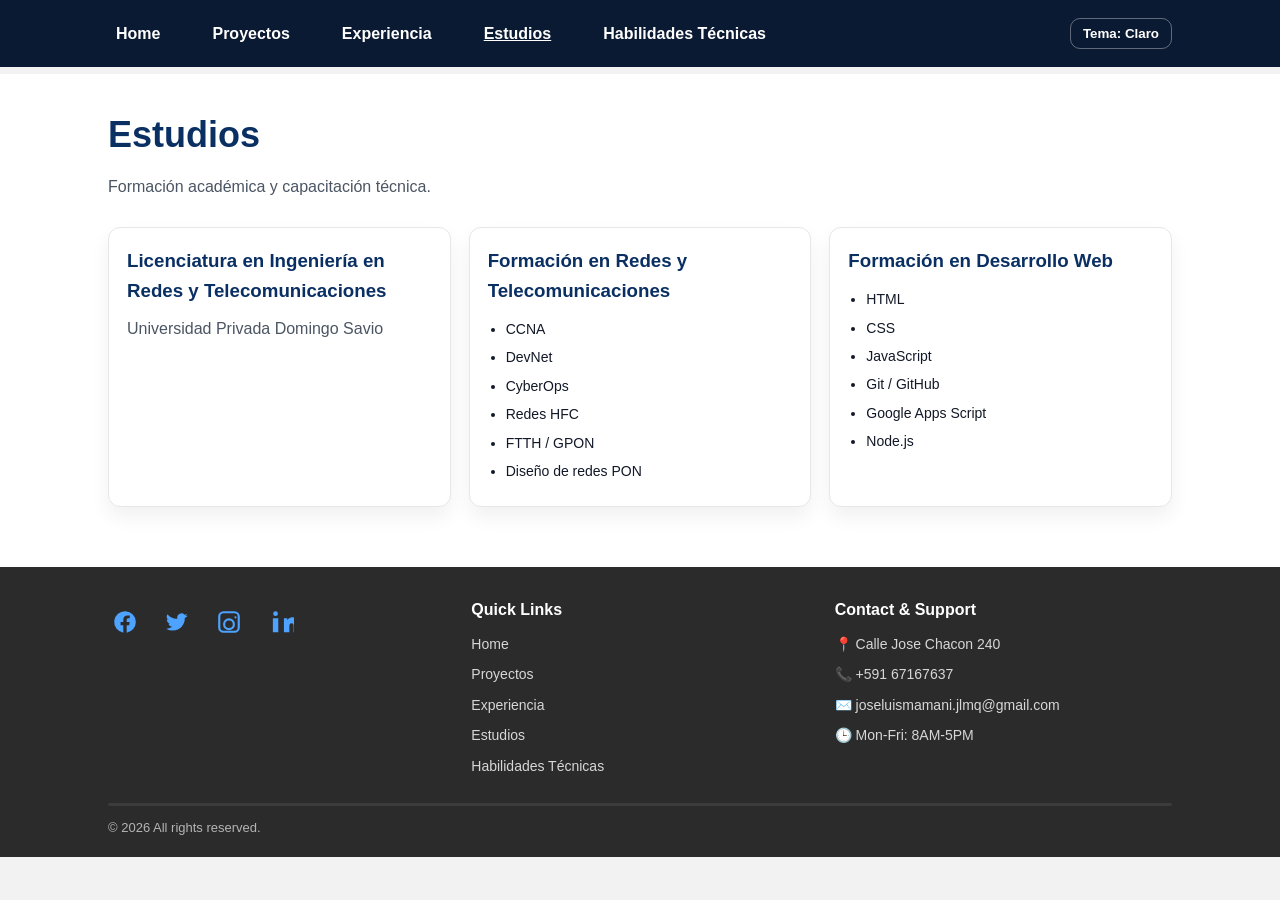
==== estudios.html @ b0781d95 "Avances media queries portafolio" ====
<!DOCTYPE html>
<html lang="es">
<head>
  <meta charset="UTF-8" />
  <meta name="viewport" content="width=device-width, initial-scale=1.0" />
  <title>Estudios | Jose Mamani</title>
  <link rel="stylesheet" href="style.css" />
</head>
<body>

<header class="topbar">
  <nav class="nav container">
    <ul class="menu">
      <li><a href="index.html">Home</a></li>
      <li><a href="proyectos.html">Proyectos</a></li>
      <li><a href="experiencia.html">Experiencia</a></li>
      <li><a class="active" href="estudios.html">Estudios</a></li>
      <li><a href="habilidades.html">Habilidades Técnicas</a></li>
      <li class="menu-right">
        <button id="btn-tema" class="btn-tema" type="button">Tema: Claro</button>
      </li>
    </ul>
  </nav>
</header>

<main class="page">
  <div class="container">
    <h1 class="page-title">Estudios</h1>
    <p class="page-text">Formación académica y capacitación técnica.</p>

    <section class="study-grid">
      <article class="study-card">
        <h3>Licenciatura en Ingeniería en Redes y Telecomunicaciones</h3>
        <p class="muted">Universidad Privada Domingo Savio</p>
      </article>

      <article class="study-card">
        <h3>Formación en Redes y Telecomunicaciones</h3>
        <ul class="bullet small">
          <li>CCNA</li>
          <li>DevNet</li>
          <li>CyberOps</li>
          <li>Redes HFC</li>
          <li>FTTH / GPON</li>
          <li>Diseño de redes PON</li>
        </ul>
      </article>

      <article class="study-card">
        <h3>Formación en Desarrollo Web</h3>
        <ul class="bullet small">
          <li>HTML</li>
          <li>CSS</li>
          <li>JavaScript</li>
          <li>Git / GitHub</li>
          <li>Google Apps Script</li>
          <li>Node.js</li>
        </ul>
      </article>
    </section>
  </div>
</main>

<!-- FOOTER COMPLETO -->
<footer class="footer">
  <div class="container footer-grid">
    <div class="footer-social">
      <a class="social" href="#" aria-label="Facebook" title="Facebook"><svg viewBox="0 0 24 24"><path d="M22 12a10 10 0 1 0-11.56 9.88v-6.99H7.9V12h2.54V9.8c0-2.5 1.49-3.89 3.77-3.89 1.09 0 2.23.2 2.23.2v2.46h-1.26c-1.24 0-1.63.77-1.63 1.56V12h2.77l-.44 2.89h-2.33v6.99A10 10 0 0 0 22 12z"/></svg></a>
      <a class="social" href="#" aria-label="Twitter" title="Twitter"><svg viewBox="0 0 24 24"><path d="M22 5.92c-.7.31-1.45.52-2.24.62.8-.48 1.42-1.25 1.71-2.16-.75.45-1.59.78-2.48.96a3.92 3.92 0 0 0-6.68 3.57A11.1 11.1 0 0 1 3.15 4.8a3.92 3.92 0 0 0 1.21 5.23c-.63-.02-1.22-.2-1.74-.47v.05a3.92 3.92 0 0 0 3.15 3.84c-.3.08-.62.12-.95.12-.23 0-.46-.02-.68-.06a3.92 3.92 0 0 0 3.66 2.72A7.86 7.86 0 0 1 2 18.18a11.1 11.1 0 0 0 6.02 1.77c7.22 0 11.17-5.98 11.17-11.17l-.01-.51A7.96 7.96 0 0 0 22 5.92z"/></svg></a>
      <a class="social" href="#" aria-label="Instagram" title="Instagram"><svg viewBox="0 0 24 24"><path d="M7 2h10a5 5 0 0 1 5 5v10a5 5 0 0 1-5 5H7a5 5 0 0 1-5-5V7a5 5 0 0 1 5-5zm10 2H7a3 3 0 0 0-3 3v10a3 3 0 0 0 3 3h10a3 3 0 0 0 3-3V7a3 3 0 0 0-3-3zm-5 4.5A5.5 5.5 0 1 1 6.5 14 5.5 5.5 0 0 1 12 8.5zm0 2A3.5 3.5 0 1 0 15.5 14 3.5 3.5 0 0 0 12 10.5zM18 6.7a1 1 0 1 1-1 1 1 1 0 0 1 1-1z"/></svg></a>
      <a class="social" href="#" aria-label="LinkedIn" title="LinkedIn"><svg viewBox="0 0 24 24"><path d="M6.94 6.5A2.19 2.19 0 1 1 7 2.12a2.19 2.19 0 0 1-.06 4.38zM4.5 21.5h5V8.5h-5v13zM13 8.5h4.8v1.78h.07c.67-1.27 2.3-2.6 4.73-2.6 5.06 0 6 3.33 6 7.66v6.16h-5v-5.46c0-1.3-.02-2.97-1.81-2.97-1.81 0-2.09 1.41-2.09 2.87v5.56h-5V8.5z"/></svg></a>
    </div>

    <div class="footer-col">
      <h4>Quick Links</h4>
      <ul>
        <li><a href="index.html">Home</a></li>
        <li><a href="proyectos.html">Proyectos</a></li>
        <li><a href="experiencia.html">Experiencia</a></li>
        <li><a href="estudios.html">Estudios</a></li>
        <li><a href="habilidades.html">Habilidades Técnicas</a></li>
      </ul>
    </div>

    <div class="footer-col">
      <h4>Contact & Support</h4>
      <ul>
        <li>📍 Calle Jose Chacon 240</li>
        <li>📞 +591 67167637</li>
        <li>✉️ joseluismamani.jlmq@gmail.com</li>
        <li>🕒 Mon-Fri: 8AM-5PM</li>
      </ul>
    </div>
  </div>

  <div class="container footer-bottom">
    <div class="line"></div>
    <p>© 2026 All rights reserved.</p>
  </div>
</footer>

<script src="script.js"></script>
</body>
</html>
---- style.css ----
*{ margin:0; padding:0; box-sizing:border-box; }

:root{
  --nav-bg:#0b1a33;
  --hero-bg:#0a2f63;

  --page-bg:#ffffff;
  --text:#111827;
  --muted:#4b5563;
  --title:#0a2f63;

  --card-bg:#ffffff;
  --card-border:#e5e7eb;

  --tag-bg:#eef2ff;
  --tag-border:#dbe3ff;
  --tag-text:#1f3a8a;

  --footer-bg:#2b2b2b;
  --footer-text:#d7d7d7;
  --footer-title:#ffffff;

  --link:#ffffff;
  --link-hover:#dbeafe;
  --social:#4da3ff;
}

body{
  font-family: Arial, sans-serif;
  line-height:1.6;
  background:#f2f2f2;
  color:var(--text);
  /* para que no se tape por el header fijo */
  padding-top: 74px;
}

/* NAV (FIJO) */
.topbar{
  background:var(--nav-bg);
  padding:18px 0;
  position: fixed;
  top: 0;
  left: 0;
  width: 100%;
  z-index: 999;
}

.container{
  max-width:1100px;
  margin:0 auto;
  padding:0 18px;
}

.nav{
  display:flex;
  align-items:center;
  justify-content:center;
}

.menu{
  list-style:none;
  display:flex;
  align-items:center;
  gap:36px;
  width:100%;
}

.menu a{
  color:var(--link);
  text-decoration:none;
  font-weight:700;
  padding:6px 8px;
}

.menu a:hover{
  color:var(--link-hover);
}

.menu a.active{
  text-decoration: underline;
}

.menu-right{
  margin-left:auto;
}

/* Botón tema minimalista */
.btn-tema{
  border:1px solid rgba(255,255,255,.35);
  background:transparent;
  color:#fff;
  padding:7px 12px;
  border-radius:10px;
  font-weight:700;
  cursor:pointer;
}
.btn-tema:hover{
  background:rgba(255,255,255,.08);
}

/* HERO */
.hero{
  background:var(--hero-bg);
  color:#fff;
  padding:70px 0;
}

.hero-title{
  font-size:48px;
  margin-bottom:8px;
}

.hero-subtitle{
  font-size:28px;
  font-weight:700;
  margin-bottom:20px;
}

.hero-text{
  max-width:980px;
  font-size:15px;
  opacity:.95;
}

.h1-sm{ font-size:34px; }

/* PAGE */
.page{
  background:var(--page-bg);
  padding:32px 0 60px 0;
}

.page-title{
  font-size:36px;
  color:var(--title);
  margin-bottom:10px;
}

.page-text{
  color:var(--muted);
  margin-bottom:28px;
}

/* Proyectos: cards claras */
.cards-grid{
  display:grid;
  grid-template-columns: repeat(2, 1fr);
  gap:22px;
}

.card-light{
  background:var(--card-bg);
  border:1px solid var(--card-border);
  border-radius:18px;
  padding:22px;
  box-shadow:0 10px 20px rgba(0,0,0,.08);
  cursor:pointer;
  transition: transform .12s ease, box-shadow .12s ease;
}

.card-light:hover{
  transform: translateY(-2px);
  box-shadow:0 16px 26px rgba(0,0,0,.10);
}

.card-light h3{
  color:var(--title);
  font-size:20px;
  margin-bottom:10px;
}

.card-light p{
  color:var(--muted);
}

/* tags */
.tags{ display:flex; gap:10px; flex-wrap:wrap; margin-top:16px; }
.tag{
  font-size:13px;
  padding:7px 12px;
  border-radius:999px;
  border:1px solid var(--tag-border);
  background:var(--tag-bg);
  color:var(--tag-text);
}

/* Experiencia: uniforme */
.section{
  padding:44px 0;
  background:var(--page-bg);
}

.section-title{
  text-align:center;
  color:var(--title);
  margin-bottom:10px;
  font-size:26px;
}

.section-sub{
  text-align:center;
  color:var(--muted);
  margin-bottom:18px;
}

.exp-box{
  max-width:920px;
  margin:0 auto;
  background:var(--card-bg);
  border:1px solid var(--card-border);
  border-radius:14px;
  padding:22px;
  box-shadow:0 10px 20px rgba(0,0,0,.06);
}

.exp-box h3{
  color:var(--title);
  margin-bottom:8px;
}

.meta-grid{
  display:grid;
  grid-template-columns: 1fr 1fr;
  gap:10px 18px;
  margin: 12px 0 12px;
  color: var(--muted);
}

.meta-grid strong{ color: var(--text); }

.bullet{ margin-top:12px; margin-left:18px; }
.bullet li{ margin:6px 0; color: var(--text); }
.small li{ font-size:14px; }

/* Estudios */
.study-grid{
  display:grid;
  grid-template-columns: repeat(3, 1fr);
  gap:18px;
  margin-top:18px;
}

.study-card{
  background:var(--card-bg);
  border:1px solid var(--card-border);
  border-radius:12px;
  padding:18px;
  min-height:190px;
  box-shadow:0 10px 20px rgba(0,0,0,.06);
}

.study-card h3{ color: var(--title); }
.muted{ color:var(--muted); margin-top:10px; }

/* Footer completo */
.footer{
  background:var(--footer-bg);
  color:var(--footer-text);
  padding:30px 0 18px 0;
}

.footer-grid{
  display:grid;
  grid-template-columns: 1fr 1fr 1fr;
  gap:26px;
  align-items:start;
}

.footer-col h4{
  color:var(--footer-title);
  margin-bottom:10px;
}

.footer-col ul{ list-style:none; }
.footer-col li{ margin:8px 0; font-size:14px; }
.footer-col a{
  color:var(--footer-text);
  text-decoration:none;
}
.footer-col a:hover{ text-decoration:underline; }

.footer-social{
  display:flex;
  gap:18px;
  align-items:center;
  padding-top:8px;
}

.footer-social .social{
  width:34px;
  height:34px;
  display:inline-flex;
  align-items:center;
  justify-content:center;
  border-radius:10px;
  text-decoration:none;
}

.footer-social .social svg{
  width:26px;
  height:26px;
  fill:var(--social);
}
.footer-social .social:hover svg{ fill:#8ec5ff; }

.footer-bottom{ margin-top:18px; }
.line{
  height:3px;
  background:#3b3b3b;
  border-radius:999px;
  margin:10px 0 12px 0;
}
.footer-bottom p{ font-size:13px; opacity:.8; }

/* MEDIA QUERYS */
@media screen and (max-width: 600px){
  body{ padding-top: 132px; }

  .menu{
    flex-direction:column;
    gap:14px;
  }

  .menu-right{ margin-left:0; }

  .hero-title{ font-size:34px; }
  .hero-subtitle{ font-size:18px; }

  .cards-grid{ grid-template-columns:1fr; }
  .study-grid{ grid-template-columns:1fr; }
  .footer-grid{ grid-template-columns:1fr; }

  .meta-grid{ grid-template-columns: 1fr; }
}

@media screen and (min-width: 601px) and (max-width: 900px){
  .cards-grid{ grid-template-columns:1fr 1fr; }
  .study-grid{ grid-template-columns:1fr; }
  .hero-title{ font-size:40px; }
}

/* ===== TEMA OSCURO (contraste corregido) ===== */
.tema-oscuro{
  --page-bg:#0b1220;
  --text:#e5e7eb;
  --muted:#cbd5e1;
  --title:#93c5fd;

  --card-bg:#0f172a;
  --card-border:rgba(255,255,255,.10);

  --tag-bg:rgba(147,197,253,.10);
  --tag-border:rgba(147,197,253,.20);
  --tag-text:#cfe7ff;

  --footer-bg:#111827;
  --footer-text:#cbd5e1;
  --footer-title:#ffffff;

  background:#0b1220;
  color: var(--text);
}

.tema-oscuro .card-light{
  box-shadow: 0 16px 30px rgba(0,0,0,.35);
}

.tema-oscuro .line{
  background: rgba(255,255,255,.10);
}
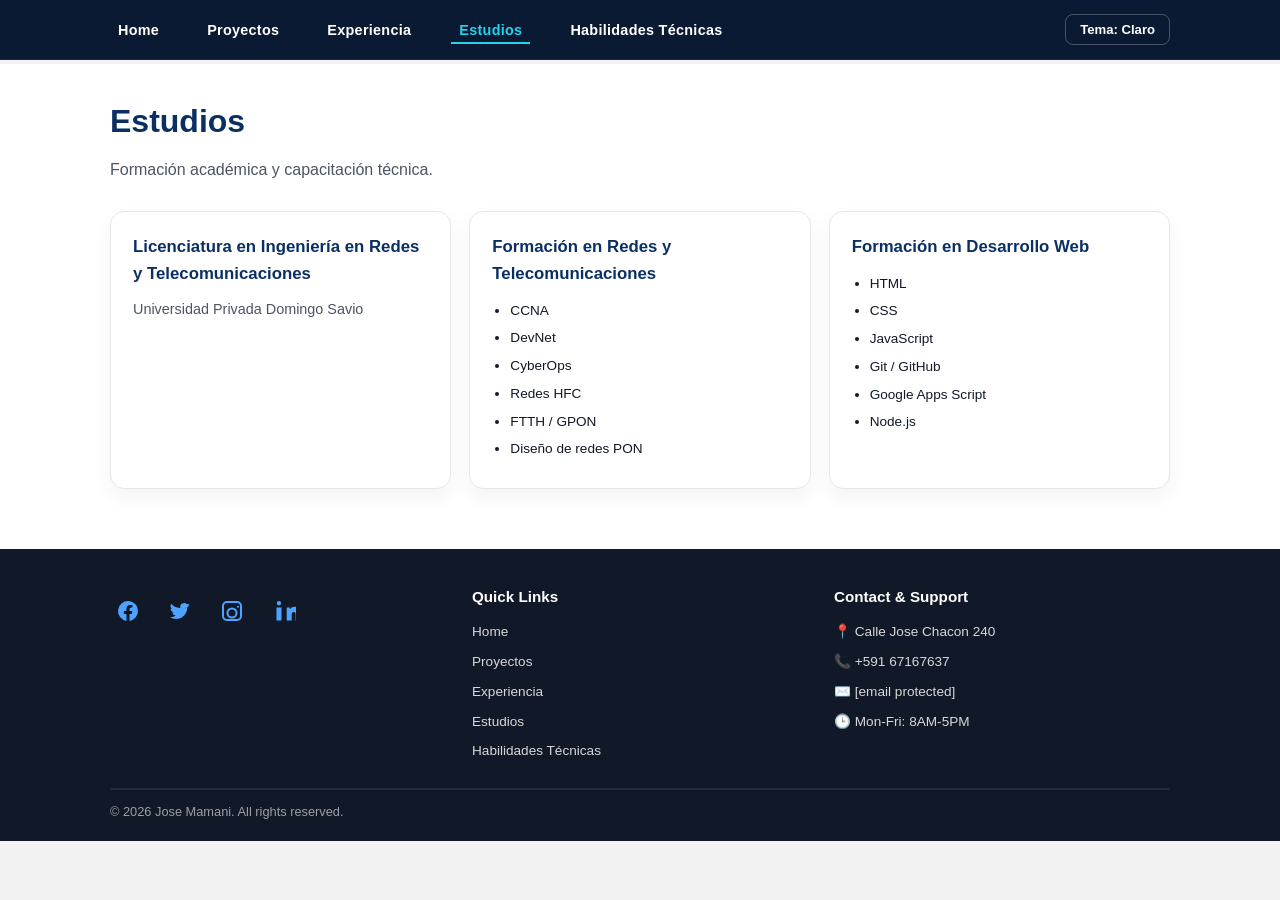
==== commit 3547eb51: "Cambios aplicando todo lo visto en clases" ====
--- a/estudios.html
+++ b/estudios.html
@@ -87,15 +87,16 @@
       <ul>
         <li>📍 Calle Jose Chacon 240</li>
         <li>📞 +591 67167637</li>
-        <li>✉️ joseluismamani.jlmq@gmail.com</li>
+        <li>✉️ <a href="/cdn-cgi/l/email-protection" class="__cf_email__" data-cfemail="157f7a667079607c66787478747b7c3b7f797864557278747c793b767a78">[email&#160;protected]</a></li>
         <li>🕒 Mon-Fri: 8AM-5PM</li>
       </ul>
     </div>
   </div>
 
+
   <div class="container footer-bottom">
     <div class="line"></div>
-    <p>© 2026 All rights reserved.</p>
+    <p>&copy; 2026 Jose Mamani. All rights reserved.</p>
   </div>
 </footer>
 
--- a/style.css
+++ b/style.css
@@ -1,370 +1,783 @@
-*{ margin:0; padding:0; box-sizing:border-box; }
-
+/* ===========================================================
+   PORTAFOLIO – Jose Mamani
+   Conceptos aplicados de clase:
+   - Selector universal (*), de tipo, de clase, de ID, descendiente
+   - Modelo de caja alternativo (box-sizing: border-box)
+   - Variables CSS (:root) para mantener consistencia
+   - Flexbox y CSS Grid para layout
+   - Media queries con breakpoints (móvil, tablet, escritorio)
+   - Pseudo-clases (:hover, :focus) y pseudo-elementos (::before)
+   - Unidades relativas (rem, %, vw)
+   - Transiciones y animaciones CSS
+   - Tema oscuro/claro con clase JS + localStorage
+   - prefers-color-scheme para preferencias del sistema
+   =========================================================== */
+
+/* ===== SELECTOR UNIVERSAL: reset + modelo de caja alternativo ===== */
+*{
+  margin: 0;
+  padding: 0;
+  box-sizing: border-box;  /* width/height incluyen padding y border */
+}
+
+/* ===== VARIABLES CSS (custom properties en :root) ===== */
 :root{
-  --nav-bg:#0b1a33;
-  --hero-bg:#0a2f63;
-
-  --page-bg:#ffffff;
-  --text:#111827;
-  --muted:#4b5563;
-  --title:#0a2f63;
-
-  --card-bg:#ffffff;
-  --card-border:#e5e7eb;
-
-  --tag-bg:#eef2ff;
-  --tag-border:#dbe3ff;
-  --tag-text:#1f3a8a;
-
-  --footer-bg:#2b2b2b;
-  --footer-text:#d7d7d7;
-  --footer-title:#ffffff;
-
-  --link:#ffffff;
-  --link-hover:#dbeafe;
-  --social:#4da3ff;
-}
-
+  /* Colores del tema claro base */
+  --nav-bg: #0b1a33;
+  --hero-bg: #0f1b2d;
+  --hero-gradient: linear-gradient(135deg, #0a1628 0%, #0f2847 50%, #0b1a33 100%);
+
+  --page-bg: #ffffff;
+  --text: #111827;
+  --muted: #4b5563;
+  --title: #0a2f63;
+
+  --card-bg: #ffffff;
+  --card-border: #e5e7eb;
+
+  --tag-bg: #eef2ff;
+  --tag-border: #dbe3ff;
+  --tag-text: #1f3a8a;
+
+  --footer-bg: #111827;
+  --footer-text: #d7d7d7;
+  --footer-title: #ffffff;
+
+  --link: #ffffff;
+  --link-hover: #67e8f9;
+  --social: #4da3ff;
+
+  --accent: #22d3ee;        /* Cyan/turquesa para acentos */
+  --accent-dark: #6366f1;   /* Violeta para gradientes */
+
+  --about-bg: #f8fafc;
+  --stat-bg: #ffffff;
+  --tech-bg: #f1f5f9;
+}
+
+/* ===== SELECTOR DE TIPO: body ===== */
 body{
-  font-family: Arial, sans-serif;
-  line-height:1.6;
-  background:#f2f2f2;
-  color:var(--text);
-  /* para que no se tape por el header fijo */
-  padding-top: 74px;
-}
-
-/* NAV (FIJO) */
+  font-family: 'Segoe UI', Arial, sans-serif;
+  line-height: 1.6;
+  background: #f2f2f2;
+  color: var(--text);
+  padding-top: 64px;  /* Espacio para el nav fijo */
+}
+
+/* ==============================================
+   NAV FIJO (header semántico)
+   - position: fixed para que siempre esté visible
+   - z-index alto para estar encima de todo
+   ============================================== */
 .topbar{
-  background:var(--nav-bg);
-  padding:18px 0;
+  background: var(--nav-bg);
+  padding: 14px 0;
   position: fixed;
   top: 0;
   left: 0;
   width: 100%;
   z-index: 999;
-}
-
+  backdrop-filter: blur(12px);
+  border-bottom: 1px solid rgba(255,255,255,0.06);
+}
+
+/* Contenedor centrado (max-width + margin auto) */
 .container{
-  max-width:1100px;
-  margin:0 auto;
-  padding:0 18px;
-}
-
+  max-width: 1100px;
+  margin: 0 auto;
+  padding: 0 20px;
+}
+
+/* Flexbox para alinear el menú horizontal */
 .nav{
-  display:flex;
-  align-items:center;
-  justify-content:center;
-}
-
+  display: flex;
+  align-items: center;
+  justify-content: center;
+}
+
+/* Lista desordenada sin viñetas (list-style: none) */
 .menu{
-  list-style:none;
-  display:flex;
-  align-items:center;
-  gap:36px;
-  width:100%;
-}
-
+  list-style: none;
+  display: flex;
+  align-items: center;
+  gap: 32px;
+  width: 100%;
+}
+
+/* Selector descendiente: enlaces dentro del menú */
 .menu a{
-  color:var(--link);
-  text-decoration:none;
-  font-weight:700;
-  padding:6px 8px;
-}
-
+  color: var(--link);
+  text-decoration: none;
+  font-weight: 600;
+  font-size: 0.9rem;
+  padding: 6px 8px;
+  transition: color 0.2s ease;
+  letter-spacing: 0.02em;
+}
+
+/* Pseudo-clase :hover */
 .menu a:hover{
-  color:var(--link-hover);
-}
-
+  color: var(--accent);
+}
+
+/* Selector de clase: enlace activo */
 .menu a.active{
-  text-decoration: underline;
+  color: var(--accent);
+  border-bottom: 2px solid var(--accent);
+  padding-bottom: 4px;
 }
 
 .menu-right{
-  margin-left:auto;
+  margin-left: auto;
 }
 
 /* Botón tema minimalista */
 .btn-tema{
-  border:1px solid rgba(255,255,255,.35);
-  background:transparent;
-  color:#fff;
-  padding:7px 12px;
-  border-radius:10px;
-  font-weight:700;
-  cursor:pointer;
-}
+  border: 1px solid rgba(255,255,255,0.25);
+  background: transparent;
+  color: #fff;
+  padding: 7px 14px;
+  border-radius: 8px;
+  font-weight: 600;
+  font-size: 0.82rem;
+  cursor: pointer;
+  transition: all 0.2s ease;
+}
+
 .btn-tema:hover{
-  background:rgba(255,255,255,.08);
-}
-
-/* HERO */
+  background: rgba(255,255,255,0.08);
+  border-color: var(--accent);
+  color: var(--accent);
+}
+
+/* ==============================================
+   HERO – Estilo oscuro tipo referencia
+   - CSS Grid para 2 columnas (texto + foto)
+   - Gradiente de fondo
+   ============================================== */
 .hero{
-  background:var(--hero-bg);
-  color:#fff;
-  padding:70px 0;
-}
-
+  background: var(--hero-gradient);
+  color: #fff;
+  padding: 80px 0 90px;
+  overflow: hidden;
+  position: relative;
+}
+
+/* Grid de 2 columnas en el hero */
+.hero-grid{
+  display: grid;
+  grid-template-columns: 1fr 1fr;
+  gap: 40px;
+  align-items: center;
+}
+
+.hero-content{
+  z-index: 2;
+}
+
+/* Título principal grande y bold */
 .hero-title{
-  font-size:48px;
-  margin-bottom:8px;
-}
-
+  font-size: clamp(2.4rem, 5vw, 3.5rem);  /* clamp: responsivo sin media query */
+  font-weight: 800;
+  line-height: 1.1;
+  margin-bottom: 16px;
+  letter-spacing: -0.02em;
+}
+
+/* Subtítulo en color accent, uppercase con letter-spacing */
 .hero-subtitle{
-  font-size:28px;
-  font-weight:700;
-  margin-bottom:20px;
+  font-size: clamp(0.85rem, 1.5vw, 1rem);
+  font-weight: 700;
+  text-transform: uppercase;
+  letter-spacing: 0.18em;
+  color: var(--accent);
+  margin-bottom: 20px;
 }
 
 .hero-text{
-  max-width:980px;
-  font-size:15px;
-  opacity:.95;
-}
-
-.h1-sm{ font-size:34px; }
-
-/* PAGE */
+  font-size: 1rem;
+  opacity: 0.75;
+  max-width: 480px;
+  line-height: 1.7;
+  margin-bottom: 28px;
+}
+
+/* Botones CTA */
+.hero-buttons{
+  display: flex;
+  gap: 14px;
+  flex-wrap: wrap;
+}
+
+.btn-primary{
+  display: inline-block;
+  padding: 12px 28px;
+  background: var(--accent);
+  color: #0b1a33;
+  font-weight: 700;
+  border-radius: 10px;
+  text-decoration: none;
+  font-size: 0.92rem;
+  transition: transform 0.15s ease, box-shadow 0.15s ease;
+}
+
+.btn-primary:hover{
+  transform: translateY(-2px);
+  box-shadow: 0 8px 24px rgba(34,211,238,0.3);
+}
+
+.btn-outline{
+  display: inline-block;
+  padding: 12px 28px;
+  border: 1.5px solid rgba(255,255,255,0.3);
+  color: #fff;
+  font-weight: 700;
+  border-radius: 10px;
+  text-decoration: none;
+  font-size: 0.92rem;
+  transition: all 0.15s ease;
+}
+
+.btn-outline:hover{
+  border-color: var(--accent);
+  color: var(--accent);
+}
+
+/* ===== TARJETA DE FOTO (efecto gradiente + rotación) ===== */
+.hero-photo-wrapper{
+  display: flex;
+  justify-content: center;
+  align-items: center;
+  position: relative;
+}
+
+.hero-photo-card{
+  width: 260px;
+  height: 280px;
+  background: linear-gradient(135deg, #3b82f6 0%, #22d3ee 60%, #a855f7 100%);
+  border-radius: 22px;
+  display: flex;
+  align-items: center;
+  justify-content: center;
+  transform: rotate(5deg);
+  transition: transform 0.3s ease;
+  box-shadow:
+    0 20px 60px rgba(34,211,238,0.15),
+    0 8px 30px rgba(99,102,241,0.2);
+  position: relative;
+  z-index: 2;
+  overflow: hidden;        /* La imagen respeta el border-radius */
+  padding: 4px;            /* Borde gradiente visible alrededor de la foto */
+}
+
+.hero-photo-card:hover{
+  transform: rotate(0deg) scale(1.03);
+}
+
+.photo-label{
+  font-size: 1.2rem;
+  font-weight: 700;
+  color: rgba(255,255,255,0.8);
+  letter-spacing: 0.15em;
+}
+
+/* Foto de perfil dentro de la tarjeta */
+.hero-img{
+  width: 100%;
+  height: 100%;
+  object-fit: cover;
+  border-radius: 22px;
+}
+
+/* Efecto glow debajo de la foto */
+.hero-glow{
+  position: absolute;
+  bottom: -20px;
+  left: 50%;
+  transform: translateX(-50%);
+  width: 200px;
+  height: 60px;
+  background: linear-gradient(90deg, #6366f1, #22d3ee);
+  border-radius: 50%;
+  filter: blur(40px);
+  opacity: 0.5;
+  z-index: 1;
+}
+
+/* ==============================================
+   SECCIÓN SOBRE MÍ
+   - Selector de ID (#sobre-mi)
+   - Grid para texto + stats
+   ============================================== */
+.section-about{
+  background: var(--about-bg);
+  padding: 60px 0;
+}
+
+/* Título con línea de acento (pseudo-elemento via span) */
+.about-title{
+  font-size: 1.8rem;
+  color: var(--title);
+  margin-bottom: 30px;
+  display: flex;
+  align-items: center;
+  gap: 14px;
+}
+
+.accent-line{
+  display: inline-block;
+  width: 40px;
+  height: 4px;
+  background: var(--accent);
+  border-radius: 4px;
+}
+
+.about-grid{
+  display: grid;
+  grid-template-columns: 1.4fr 1fr;
+  gap: 40px;
+  align-items: start;
+}
+
+.about-text p{
+  color: var(--muted);
+  margin-bottom: 16px;
+  line-height: 1.75;
+  font-size: 0.95rem;
+}
+
+.about-text strong{
+  color: var(--text);
+}
+
+/* Stats en grid 2x2 */
+.about-stats{
+  display: grid;
+  grid-template-columns: 1fr 1fr;
+  gap: 16px;
+}
+
+.stat-card{
+  background: var(--stat-bg);
+  border: 1px solid var(--card-border);
+  border-radius: 14px;
+  padding: 22px 18px;
+  text-align: center;
+  box-shadow: 0 4px 16px rgba(0,0,0,0.04);
+  transition: transform 0.15s ease;
+}
+
+.stat-card:hover{
+  transform: translateY(-3px);
+}
+
+.stat-number{
+  display: block;
+  font-size: 2rem;
+  font-weight: 800;
+  color: var(--accent);
+  line-height: 1.2;
+}
+
+.stat-label{
+  display: block;
+  font-size: 0.82rem;
+  color: var(--muted);
+  margin-top: 4px;
+}
+
+/* ==============================================
+   SECCIÓN TECNOLOGÍAS
+   - Tags con Flexbox wrap
+   ============================================== */
+.section-tech{
+  background: var(--tech-bg);
+  padding: 50px 0;
+}
+
+.tech-title{
+  font-size: 1.8rem;
+  color: var(--title);
+  margin-bottom: 24px;
+  display: flex;
+  align-items: center;
+  gap: 14px;
+}
+
+.tech-tags{
+  display: flex;
+  flex-wrap: wrap;
+  gap: 12px;
+}
+
+.tech-tag{
+  padding: 10px 20px;
+  border-radius: 999px;
+  background: var(--tag-bg);
+  border: 1px solid var(--tag-border);
+  color: var(--tag-text);
+  font-size: 0.88rem;
+  font-weight: 600;
+  transition: all 0.15s ease;
+}
+
+.tech-tag:hover{
+  background: var(--accent);
+  color: #0b1a33;
+  border-color: var(--accent);
+  transform: translateY(-2px);
+}
+
+/* ==============================================
+   PÁGINAS INTERNAS (.page)
+   ============================================== */
 .page{
-  background:var(--page-bg);
-  padding:32px 0 60px 0;
+  background: var(--page-bg);
+  padding: 32px 0 60px;
 }
 
 .page-title{
-  font-size:36px;
-  color:var(--title);
-  margin-bottom:10px;
+  font-size: 2rem;
+  color: var(--title);
+  margin-bottom: 10px;
 }
 
 .page-text{
-  color:var(--muted);
-  margin-bottom:28px;
-}
-
-/* Proyectos: cards claras */
+  color: var(--muted);
+  margin-bottom: 28px;
+}
+
+/* ===== GRID DE TARJETAS (proyectos) ===== */
 .cards-grid{
-  display:grid;
+  display: grid;
   grid-template-columns: repeat(2, 1fr);
-  gap:22px;
+  gap: 22px;
 }
 
 .card-light{
-  background:var(--card-bg);
-  border:1px solid var(--card-border);
-  border-radius:18px;
-  padding:22px;
-  box-shadow:0 10px 20px rgba(0,0,0,.08);
-  cursor:pointer;
-  transition: transform .12s ease, box-shadow .12s ease;
+  background: var(--card-bg);
+  border: 1px solid var(--card-border);
+  border-radius: 18px;
+  padding: 22px;
+  box-shadow: 0 10px 20px rgba(0,0,0,0.06);
+  cursor: pointer;
+  transition: transform 0.15s ease, box-shadow 0.15s ease;
 }
 
 .card-light:hover{
+  transform: translateY(-3px);
+  box-shadow: 0 16px 30px rgba(0,0,0,0.10);
+}
+
+.card-light h3{
+  color: var(--title);
+  font-size: 1.15rem;
+  margin-bottom: 10px;
+}
+
+.card-light p{
+  color: var(--muted);
+  font-size: 0.92rem;
+}
+
+/* Tags dentro de tarjetas */
+.tags{ display: flex; gap: 10px; flex-wrap: wrap; margin-top: 16px; }
+.tag{
+  font-size: 0.78rem;
+  padding: 6px 12px;
+  border-radius: 999px;
+  border: 1px solid var(--tag-border);
+  background: var(--tag-bg);
+  color: var(--tag-text);
+  font-weight: 600;
+}
+
+/* ===== SECCIONES EXPERIENCIA ===== */
+.section{
+  padding: 44px 0;
+  background: var(--page-bg);
+}
+
+.section-title{
+  text-align: center;
+  color: var(--title);
+  margin-bottom: 10px;
+  font-size: 1.4rem;
+}
+
+.section-sub{
+  text-align: center;
+  color: var(--muted);
+  margin-bottom: 18px;
+  font-size: 0.9rem;
+}
+
+.exp-box{
+  max-width: 920px;
+  margin: 0 auto;
+  background: var(--card-bg);
+  border: 1px solid var(--card-border);
+  border-radius: 14px;
+  padding: 24px;
+  box-shadow: 0 8px 20px rgba(0,0,0,0.05);
+}
+
+.exp-box h3{
+  color: var(--title);
+  margin-bottom: 10px;
+}
+
+.meta-grid{
+  display: grid;
+  grid-template-columns: 1fr 1fr;
+  gap: 10px 18px;
+  margin: 12px 0;
+  color: var(--muted);
+  font-size: 0.9rem;
+}
+
+.meta-grid strong{ color: var(--text); }
+
+.bullet{ margin-top: 12px; margin-left: 18px; }
+.bullet li{ margin: 6px 0; color: var(--text); font-size: 0.92rem; }
+.small li{ font-size: 0.85rem; }
+
+/* ===== ESTUDIOS (grid) ===== */
+.study-grid{
+  display: grid;
+  grid-template-columns: repeat(3, 1fr);
+  gap: 18px;
+  margin-top: 18px;
+}
+
+.study-card{
+  background: var(--card-bg);
+  border: 1px solid var(--card-border);
+  border-radius: 14px;
+  padding: 22px;
+  min-height: 190px;
+  box-shadow: 0 8px 20px rgba(0,0,0,0.05);
+  transition: transform 0.15s ease;
+}
+
+.study-card:hover{
+  transform: translateY(-3px);
+}
+
+.study-card h3{ color: var(--title); font-size: 1.05rem; }
+.muted{ color: var(--muted); margin-top: 10px; font-size: 0.9rem; }
+
+/* ==============================================
+   FOOTER
+   - CSS Grid de 3 columnas
+   - SVG icons con fill controlado por variable
+   ============================================== */
+.footer{
+  background: var(--footer-bg);
+  color: var(--footer-text);
+  padding: 36px 0 18px;
+}
+
+.footer-grid{
+  display: grid;
+  grid-template-columns: 1fr 1fr 1fr;
+  gap: 26px;
+  align-items: start;
+}
+
+.footer-col h4{
+  color: var(--footer-title);
+  margin-bottom: 12px;
+  font-size: 0.95rem;
+}
+
+.footer-col ul{ list-style: none; }
+.footer-col li{ margin: 8px 0; font-size: 0.85rem; }
+.footer-col a{
+  color: var(--footer-text);
+  text-decoration: none;
+  transition: color 0.15s ease;
+}
+.footer-col a:hover{ color: var(--accent); }
+
+.footer-social{
+  display: flex;
+  gap: 16px;
+  align-items: center;
+  padding-top: 8px;
+}
+
+.footer-social .social{
+  width: 36px;
+  height: 36px;
+  display: inline-flex;
+  align-items: center;
+  justify-content: center;
+  border-radius: 10px;
+  text-decoration: none;
+  transition: transform 0.15s ease;
+}
+
+.footer-social .social:hover{
   transform: translateY(-2px);
-  box-shadow:0 16px 26px rgba(0,0,0,.10);
-}
-
-.card-light h3{
-  color:var(--title);
-  font-size:20px;
-  margin-bottom:10px;
-}
-
-.card-light p{
-  color:var(--muted);
-}
-
-/* tags */
-.tags{ display:flex; gap:10px; flex-wrap:wrap; margin-top:16px; }
-.tag{
-  font-size:13px;
-  padding:7px 12px;
-  border-radius:999px;
-  border:1px solid var(--tag-border);
-  background:var(--tag-bg);
-  color:var(--tag-text);
-}
-
-/* Experiencia: uniforme */
-.section{
-  padding:44px 0;
-  background:var(--page-bg);
-}
-
-.section-title{
-  text-align:center;
-  color:var(--title);
-  margin-bottom:10px;
-  font-size:26px;
-}
-
-.section-sub{
-  text-align:center;
-  color:var(--muted);
-  margin-bottom:18px;
-}
-
-.exp-box{
-  max-width:920px;
-  margin:0 auto;
-  background:var(--card-bg);
-  border:1px solid var(--card-border);
-  border-radius:14px;
-  padding:22px;
-  box-shadow:0 10px 20px rgba(0,0,0,.06);
-}
-
-.exp-box h3{
-  color:var(--title);
-  margin-bottom:8px;
-}
-
-.meta-grid{
-  display:grid;
-  grid-template-columns: 1fr 1fr;
-  gap:10px 18px;
-  margin: 12px 0 12px;
-  color: var(--muted);
-}
-
-.meta-grid strong{ color: var(--text); }
-
-.bullet{ margin-top:12px; margin-left:18px; }
-.bullet li{ margin:6px 0; color: var(--text); }
-.small li{ font-size:14px; }
-
-/* Estudios */
-.study-grid{
-  display:grid;
-  grid-template-columns: repeat(3, 1fr);
-  gap:18px;
-  margin-top:18px;
-}
-
-.study-card{
-  background:var(--card-bg);
-  border:1px solid var(--card-border);
-  border-radius:12px;
-  padding:18px;
-  min-height:190px;
-  box-shadow:0 10px 20px rgba(0,0,0,.06);
-}
-
-.study-card h3{ color: var(--title); }
-.muted{ color:var(--muted); margin-top:10px; }
-
-/* Footer completo */
-.footer{
-  background:var(--footer-bg);
-  color:var(--footer-text);
-  padding:30px 0 18px 0;
-}
-
-.footer-grid{
-  display:grid;
-  grid-template-columns: 1fr 1fr 1fr;
-  gap:26px;
-  align-items:start;
-}
-
-.footer-col h4{
-  color:var(--footer-title);
-  margin-bottom:10px;
-}
-
-.footer-col ul{ list-style:none; }
-.footer-col li{ margin:8px 0; font-size:14px; }
-.footer-col a{
-  color:var(--footer-text);
-  text-decoration:none;
-}
-.footer-col a:hover{ text-decoration:underline; }
-
-.footer-social{
-  display:flex;
-  gap:18px;
-  align-items:center;
-  padding-top:8px;
-}
-
-.footer-social .social{
-  width:34px;
-  height:34px;
-  display:inline-flex;
-  align-items:center;
-  justify-content:center;
-  border-radius:10px;
-  text-decoration:none;
 }
 
 .footer-social .social svg{
-  width:26px;
-  height:26px;
-  fill:var(--social);
-}
-.footer-social .social:hover svg{ fill:#8ec5ff; }
-
-.footer-bottom{ margin-top:18px; }
+  width: 24px;
+  height: 24px;
+  fill: var(--social);
+  transition: fill 0.15s ease;
+}
+.footer-social .social:hover svg{ fill: var(--accent); }
+
+.footer-bottom{ margin-top: 18px; }
 .line{
-  height:3px;
-  background:#3b3b3b;
-  border-radius:999px;
-  margin:10px 0 12px 0;
-}
-.footer-bottom p{ font-size:13px; opacity:.8; }
-
-/* MEDIA QUERYS */
+  height: 2px;
+  background: rgba(255,255,255,0.08);
+  border-radius: 999px;
+  margin: 10px 0 12px;
+}
+.footer-bottom p{ font-size: 0.8rem; opacity: 0.7; }
+
+/* ==============================================
+   MEDIA QUERIES (diseño responsivo)
+   - Breakpoint 600px: móviles
+   - Breakpoint 601-900px: tablets
+   - Se colocan al FINAL del CSS (buena práctica)
+   ============================================== */
+
+/* ===== MÓVILES (max-width: 600px) ===== */
 @media screen and (max-width: 600px){
-  body{ padding-top: 132px; }
+  body{ padding-top: 0; }
+
+  /* Menú: horizontal → vertical */
+  .topbar{ position: relative; }
 
   .menu{
-    flex-direction:column;
-    gap:14px;
+    flex-direction: column;
+    gap: 10px;
+    padding: 10px 0;
   }
 
-  .menu-right{ margin-left:0; }
-
-  .hero-title{ font-size:34px; }
-  .hero-subtitle{ font-size:18px; }
-
-  .cards-grid{ grid-template-columns:1fr; }
-  .study-grid{ grid-template-columns:1fr; }
-  .footer-grid{ grid-template-columns:1fr; }
-
+  .menu-right{ margin-left: 0; }
+
+  /* Hero: 2 columnas → 1 columna */
+  .hero{ padding: 50px 0 60px; }
+
+  .hero-grid{
+    grid-template-columns: 1fr;
+    text-align: center;
+  }
+
+  .hero-content{ order: 2; }
+  .hero-photo-wrapper{ order: 1; margin-bottom: 20px; }
+
+  .hero-text{ margin: 0 auto 24px; }
+  .hero-buttons{ justify-content: center; }
+
+  .hero-photo-card{
+    width: 180px;
+    height: 190px;
+    transform: rotate(3deg);
+  }
+
+  /* Sobre Mí: 2 columnas → 1 */
+  .about-grid{ grid-template-columns: 1fr; }
+  .about-stats{ grid-template-columns: 1fr 1fr; }
+
+  /* Tarjetas: 2 columnas → 1 */
+  .cards-grid{ grid-template-columns: 1fr; }
+  .study-grid{ grid-template-columns: 1fr; }
+  .footer-grid{ grid-template-columns: 1fr; }
   .meta-grid{ grid-template-columns: 1fr; }
 }
 
+/* ===== TABLETS (601px – 900px) ===== */
 @media screen and (min-width: 601px) and (max-width: 900px){
-  .cards-grid{ grid-template-columns:1fr 1fr; }
-  .study-grid{ grid-template-columns:1fr; }
-  .hero-title{ font-size:40px; }
-}
-
-/* ===== TEMA OSCURO (contraste corregido) ===== */
+  .hero-grid{
+    grid-template-columns: 1fr;
+    text-align: center;
+  }
+
+  .hero-photo-wrapper{ margin-top: 30px; }
+  .hero-text{ margin: 0 auto 24px; }
+  .hero-buttons{ justify-content: center; }
+
+  .about-grid{ grid-template-columns: 1fr; }
+
+  .cards-grid{ grid-template-columns: 1fr 1fr; }
+  .study-grid{ grid-template-columns: 1fr 1fr; }
+}
+
+/* ==============================================
+   TEMA OSCURO (activado por clase .tema-oscuro en JS)
+   - Sobreescribe las variables CSS
+   - El JS usa classList.toggle() y localStorage
+   ============================================== */
 .tema-oscuro{
-  --page-bg:#0b1220;
-  --text:#e5e7eb;
-  --muted:#cbd5e1;
-  --title:#93c5fd;
-
-  --card-bg:#0f172a;
-  --card-border:rgba(255,255,255,.10);
-
-  --tag-bg:rgba(147,197,253,.10);
-  --tag-border:rgba(147,197,253,.20);
-  --tag-text:#cfe7ff;
-
-  --footer-bg:#111827;
-  --footer-text:#cbd5e1;
-  --footer-title:#ffffff;
-
-  background:#0b1220;
+  --page-bg: #0b1220;
+  --text: #e5e7eb;
+  --muted: #94a3b8;
+  --title: #67e8f9;
+
+  --card-bg: #0f172a;
+  --card-border: rgba(255,255,255,0.08);
+
+  --tag-bg: rgba(34,211,238,0.08);
+  --tag-border: rgba(34,211,238,0.18);
+  --tag-text: #a5f3fc;
+
+  --footer-bg: #0a0f1a;
+  --footer-text: #94a3b8;
+  --footer-title: #ffffff;
+
+  --about-bg: #0d1525;
+  --stat-bg: #0f172a;
+  --tech-bg: #0b1220;
+
+  background: #0b1220;
   color: var(--text);
 }
 
+/* Sombras más intensas en oscuro */
 .tema-oscuro .card-light{
-  box-shadow: 0 16px 30px rgba(0,0,0,.35);
+  box-shadow: 0 12px 30px rgba(0,0,0,0.35);
+}
+
+.tema-oscuro .stat-card{
+  box-shadow: 0 4px 20px rgba(0,0,0,0.3);
+  border-color: rgba(255,255,255,0.06);
+}
+
+.tema-oscuro .study-card{
+  box-shadow: 0 8px 24px rgba(0,0,0,0.3);
+}
+
+.tema-oscuro .exp-box{
+  box-shadow: 0 8px 24px rgba(0,0,0,0.3);
 }
 
 .tema-oscuro .line{
-  background: rgba(255,255,255,.10);
+  background: rgba(255,255,255,0.06);
+}
+
+/* ==============================================
+   PREFERENCIA DEL SISTEMA (prefers-color-scheme)
+   - Detecta si el OS tiene modo oscuro activado
+   - Se aplica automáticamente sin necesidad de JS
+   ============================================== */
+@media (prefers-color-scheme: dark){
+  body:not(.tema-oscuro):not([data-theme-set]){
+    --page-bg: #0b1220;
+    --text: #e5e7eb;
+    --muted: #94a3b8;
+    --title: #67e8f9;
+    --card-bg: #0f172a;
+    --card-border: rgba(255,255,255,0.08);
+    --about-bg: #0d1525;
+    --stat-bg: #0f172a;
+    --tech-bg: #0b1220;
+    background: #0b1220;
+    color: var(--text);
+  }
 }
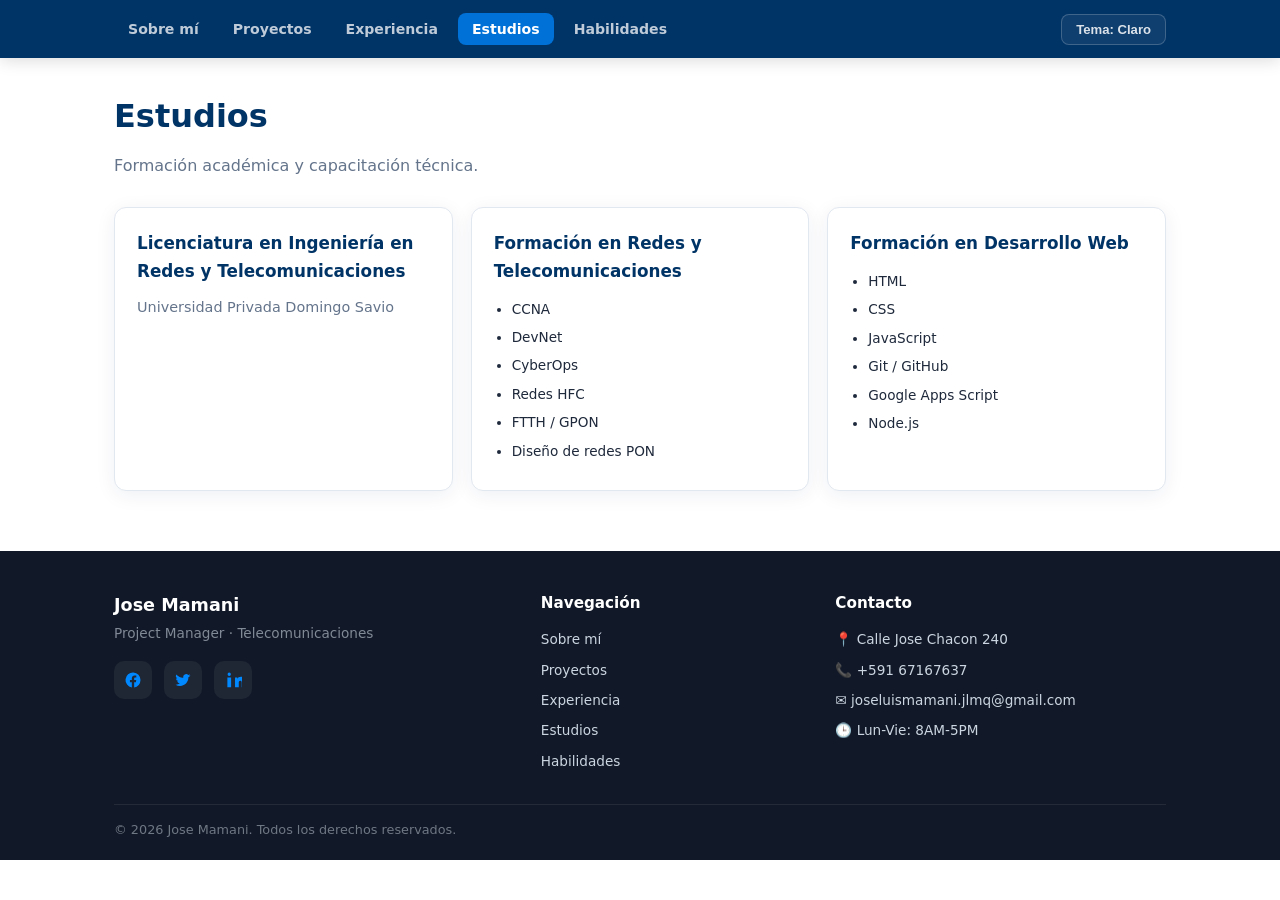
==== commit 358a2bf9: "Version final del portafolio" ====
--- a/estudios.html
+++ b/estudios.html
@@ -11,11 +11,11 @@
 <header class="topbar">
   <nav class="nav container">
     <ul class="menu">
-      <li><a href="index.html">Home</a></li>
+      <li><a href="index.html">Sobre mí</a></li>
       <li><a href="proyectos.html">Proyectos</a></li>
       <li><a href="experiencia.html">Experiencia</a></li>
       <li><a class="active" href="estudios.html">Estudios</a></li>
-      <li><a href="habilidades.html">Habilidades Técnicas</a></li>
+      <li><a href="habilidades.html">Habilidades</a></li>
       <li class="menu-right">
         <button id="btn-tema" class="btn-tema" type="button">Tema: Claro</button>
       </li>
@@ -61,45 +61,43 @@
   </div>
 </main>
 
-<!-- FOOTER COMPLETO -->
 <footer class="footer">
   <div class="container footer-grid">
-    <div class="footer-social">
-      <a class="social" href="#" aria-label="Facebook" title="Facebook"><svg viewBox="0 0 24 24"><path d="M22 12a10 10 0 1 0-11.56 9.88v-6.99H7.9V12h2.54V9.8c0-2.5 1.49-3.89 3.77-3.89 1.09 0 2.23.2 2.23.2v2.46h-1.26c-1.24 0-1.63.77-1.63 1.56V12h2.77l-.44 2.89h-2.33v6.99A10 10 0 0 0 22 12z"/></svg></a>
-      <a class="social" href="#" aria-label="Twitter" title="Twitter"><svg viewBox="0 0 24 24"><path d="M22 5.92c-.7.31-1.45.52-2.24.62.8-.48 1.42-1.25 1.71-2.16-.75.45-1.59.78-2.48.96a3.92 3.92 0 0 0-6.68 3.57A11.1 11.1 0 0 1 3.15 4.8a3.92 3.92 0 0 0 1.21 5.23c-.63-.02-1.22-.2-1.74-.47v.05a3.92 3.92 0 0 0 3.15 3.84c-.3.08-.62.12-.95.12-.23 0-.46-.02-.68-.06a3.92 3.92 0 0 0 3.66 2.72A7.86 7.86 0 0 1 2 18.18a11.1 11.1 0 0 0 6.02 1.77c7.22 0 11.17-5.98 11.17-11.17l-.01-.51A7.96 7.96 0 0 0 22 5.92z"/></svg></a>
-      <a class="social" href="#" aria-label="Instagram" title="Instagram"><svg viewBox="0 0 24 24"><path d="M7 2h10a5 5 0 0 1 5 5v10a5 5 0 0 1-5 5H7a5 5 0 0 1-5-5V7a5 5 0 0 1 5-5zm10 2H7a3 3 0 0 0-3 3v10a3 3 0 0 0 3 3h10a3 3 0 0 0 3-3V7a3 3 0 0 0-3-3zm-5 4.5A5.5 5.5 0 1 1 6.5 14 5.5 5.5 0 0 1 12 8.5zm0 2A3.5 3.5 0 1 0 15.5 14 3.5 3.5 0 0 0 12 10.5zM18 6.7a1 1 0 1 1-1 1 1 1 0 0 1 1-1z"/></svg></a>
-      <a class="social" href="#" aria-label="LinkedIn" title="LinkedIn"><svg viewBox="0 0 24 24"><path d="M6.94 6.5A2.19 2.19 0 1 1 7 2.12a2.19 2.19 0 0 1-.06 4.38zM4.5 21.5h5V8.5h-5v13zM13 8.5h4.8v1.78h.07c.67-1.27 2.3-2.6 4.73-2.6 5.06 0 6 3.33 6 7.66v6.16h-5v-5.46c0-1.3-.02-2.97-1.81-2.97-1.81 0-2.09 1.41-2.09 2.87v5.56h-5V8.5z"/></svg></a>
+    <div class="footer-brand">
+      <p class="footer-name">Jose Mamani</p>
+      <p class="footer-role">Project Manager · Telecomunicaciones</p>
+      <div class="footer-social">
+        <a class="social" href="#" aria-label="Facebook"><svg viewBox="0 0 24 24"><path d="M22 12a10 10 0 1 0-11.56 9.88v-6.99H7.9V12h2.54V9.8c0-2.5 1.49-3.89 3.77-3.89 1.09 0 2.23.2 2.23.2v2.46h-1.26c-1.24 0-1.63.77-1.63 1.56V12h2.77l-.44 2.89h-2.33v6.99A10 10 0 0 0 22 12z"/></svg></a>
+        <a class="social" href="#" aria-label="Twitter"><svg viewBox="0 0 24 24"><path d="M22 5.92c-.7.31-1.45.52-2.24.62.8-.48 1.42-1.25 1.71-2.16-.75.45-1.59.78-2.48.96a3.92 3.92 0 0 0-6.68 3.57A11.1 11.1 0 0 1 3.15 4.8a3.92 3.92 0 0 0 1.21 5.23c-.63-.02-1.22-.2-1.74-.47v.05a3.92 3.92 0 0 0 3.15 3.84c-.3.08-.62.12-.95.12-.23 0-.46-.02-.68-.06a3.92 3.92 0 0 0 3.66 2.72A7.86 7.86 0 0 1 2 18.18a11.1 11.1 0 0 0 6.02 1.77c7.22 0 11.17-5.98 11.17-11.17l-.01-.51A7.96 7.96 0 0 0 22 5.92z"/></svg></a>
+        <a class="social" href="#" aria-label="LinkedIn"><svg viewBox="0 0 24 24"><path d="M6.94 6.5A2.19 2.19 0 1 1 7 2.12a2.19 2.19 0 0 1-.06 4.38zM4.5 21.5h5V8.5h-5v13zM13 8.5h4.8v1.78h.07c.67-1.27 2.3-2.6 4.73-2.6 5.06 0 6 3.33 6 7.66v6.16h-5v-5.46c0-1.3-.02-2.97-1.81-2.97-1.81 0-2.09 1.41-2.09 2.87v5.56h-5V8.5z"/></svg></a>
+      </div>
     </div>
-
     <div class="footer-col">
-      <h4>Quick Links</h4>
+      <h4>Navegación</h4>
       <ul>
-        <li><a href="index.html">Home</a></li>
+        <li><a href="index.html">Sobre mí</a></li>
         <li><a href="proyectos.html">Proyectos</a></li>
         <li><a href="experiencia.html">Experiencia</a></li>
         <li><a href="estudios.html">Estudios</a></li>
-        <li><a href="habilidades.html">Habilidades Técnicas</a></li>
+        <li><a href="habilidades.html">Habilidades</a></li>
       </ul>
     </div>
-
     <div class="footer-col">
-      <h4>Contact & Support</h4>
+      <h4>Contacto</h4>
       <ul>
         <li>📍 Calle Jose Chacon 240</li>
         <li>📞 +591 67167637</li>
-        <li>✉️ <a href="/cdn-cgi/l/email-protection" class="__cf_email__" data-cfemail="157f7a667079607c66787478747b7c3b7f797864557278747c793b767a78">[email&#160;protected]</a></li>
-        <li>🕒 Mon-Fri: 8AM-5PM</li>
+        <li>✉️ joseluismamani.jlmq@gmail.com</li>
+        <li>🕒 Lun-Vie: 8AM-5PM</li>
       </ul>
     </div>
   </div>
-
-
   <div class="container footer-bottom">
     <div class="line"></div>
-    <p>&copy; 2026 Jose Mamani. All rights reserved.</p>
+    <p>&copy; 2026 Jose Mamani. Todos los derechos reservados.</p>
   </div>
 </footer>
 
 <script src="script.js"></script>
 </body>
-</html>+</html>
--- a/style.css
+++ b/style.css
@@ -1,453 +1,327 @@
-/* ===========================================================
-   PORTAFOLIO – Jose Mamani
-   Conceptos aplicados de clase:
-   - Selector universal (*), de tipo, de clase, de ID, descendiente
-   - Modelo de caja alternativo (box-sizing: border-box)
-   - Variables CSS (:root) para mantener consistencia
-   - Flexbox y CSS Grid para layout
-   - Media queries con breakpoints (móvil, tablet, escritorio)
-   - Pseudo-clases (:hover, :focus) y pseudo-elementos (::before)
-   - Unidades relativas (rem, %, vw)
-   - Transiciones y animaciones CSS
-   - Tema oscuro/claro con clase JS + localStorage
-   - prefers-color-scheme para preferencias del sistema
-   =========================================================== */
-
-/* ===== SELECTOR UNIVERSAL: reset + modelo de caja alternativo ===== */
-*{
-  margin: 0;
-  padding: 0;
-  box-sizing: border-box;  /* width/height incluyen padding y border */
-}
-
-/* ===== VARIABLES CSS (custom properties en :root) ===== */
+/* ===== Reset y modelo de caja ===== */
+*{ margin:0; padding:0; box-sizing:border-box; }
+
+/* ===== Variables CSS ===== */
 :root{
-  /* Colores del tema claro base */
-  --nav-bg: #0b1a33;
-  --hero-bg: #0f1b2d;
-  --hero-gradient: linear-gradient(135deg, #0a1628 0%, #0f2847 50%, #0b1a33 100%);
+  --blue-900: #003366;
+  --blue-800: #004080;
+  --blue-700: #0056b3;
+  --blue-600: #0071d6;
+  --blue-500: #0088ff;
+  --blue-100: #dbeafe;
+  --blue-50:  #eff6ff;
+
+  --nav-bg: var(--blue-900);
+  --hero-bg: var(--blue-800);
 
   --page-bg: #ffffff;
-  --text: #111827;
-  --muted: #4b5563;
-  --title: #0a2f63;
+  --section-alt: #f7f9fc;
+  --text: #1e293b;
+  --muted: #64748b;
+  --title: var(--blue-900);
 
   --card-bg: #ffffff;
-  --card-border: #e5e7eb;
-
-  --tag-bg: #eef2ff;
-  --tag-border: #dbe3ff;
-  --tag-text: #1f3a8a;
+  --card-border: #e2e8f0;
+  --card-shadow: 0 4px 20px rgba(0,40,100,0.07);
+
+  --tag-bg: var(--blue-50);
+  --tag-border: var(--blue-100);
+  --tag-text: var(--blue-700);
 
   --footer-bg: #111827;
-  --footer-text: #d7d7d7;
-  --footer-title: #ffffff;
-
-  --link: #ffffff;
-  --link-hover: #67e8f9;
-  --social: #4da3ff;
-
-  --accent: #22d3ee;        /* Cyan/turquesa para acentos */
-  --accent-dark: #6366f1;   /* Violeta para gradientes */
-
-  --about-bg: #f8fafc;
-  --stat-bg: #ffffff;
-  --tech-bg: #f1f5f9;
-}
-
-/* ===== SELECTOR DE TIPO: body ===== */
+  --footer-text: #cbd5e1;
+  --footer-title: #fff;
+
+  --accent: var(--blue-600);
+  --link: #fff;
+  --link-hover: var(--blue-100);
+  --social: var(--blue-500);
+
+  --radius: 12px;
+  --radius-lg: 18px;
+}
+
+/* ===== Body ===== */
 body{
-  font-family: 'Segoe UI', Arial, sans-serif;
-  line-height: 1.6;
-  background: #f2f2f2;
+  font-family: 'Segoe UI', system-ui, Arial, sans-serif;
+  line-height: 1.65;
+  background: var(--page-bg);
   color: var(--text);
-  padding-top: 64px;  /* Espacio para el nav fijo */
-}
-
-/* ==============================================
-   NAV FIJO (header semántico)
-   - position: fixed para que siempre esté visible
-   - z-index alto para estar encima de todo
-   ============================================== */
+  padding-top: 58px;
+}
+
+/* ===== NAV FIJO ===== */
 .topbar{
   background: var(--nav-bg);
-  padding: 14px 0;
   position: fixed;
-  top: 0;
-  left: 0;
-  width: 100%;
+  top: 0; left: 0; width: 100%;
   z-index: 999;
-  backdrop-filter: blur(12px);
-  border-bottom: 1px solid rgba(255,255,255,0.06);
-}
-
-/* Contenedor centrado (max-width + margin auto) */
-.container{
-  max-width: 1100px;
-  margin: 0 auto;
-  padding: 0 20px;
-}
-
-/* Flexbox para alinear el menú horizontal */
+  box-shadow: 0 2px 16px rgba(0,0,0,0.15);
+}
+
+.container{ max-width:1100px; margin:0 auto; padding:0 24px; }
+
 .nav{
   display: flex;
   align-items: center;
-  justify-content: center;
-}
-
-/* Lista desordenada sin viñetas (list-style: none) */
+  height: 58px;
+}
+
 .menu{
   list-style: none;
   display: flex;
   align-items: center;
-  gap: 32px;
+  gap: 6px;
   width: 100%;
 }
 
-/* Selector descendiente: enlaces dentro del menú */
 .menu a{
-  color: var(--link);
+  color: rgba(255,255,255,0.75);
   text-decoration: none;
   font-weight: 600;
-  font-size: 0.9rem;
-  padding: 6px 8px;
-  transition: color 0.2s ease;
-  letter-spacing: 0.02em;
-}
-
-/* Pseudo-clase :hover */
-.menu a:hover{
-  color: var(--accent);
-}
-
-/* Selector de clase: enlace activo */
-.menu a.active{
-  color: var(--accent);
-  border-bottom: 2px solid var(--accent);
-  padding-bottom: 4px;
-}
-
-.menu-right{
-  margin-left: auto;
-}
-
-/* Botón tema minimalista */
+  font-size: 0.88rem;
+  padding: 8px 14px;
+  border-radius: 8px;
+  transition: all 0.15s ease;
+}
+
+.menu a:hover{ background: rgba(255,255,255,0.08); color:#fff; }
+.menu a.active{ background: var(--blue-600); color:#fff; }
+.menu-right{ margin-left:auto; }
+
 .btn-tema{
-  border: 1px solid rgba(255,255,255,0.25);
-  background: transparent;
-  color: #fff;
+  border: 1px solid rgba(255,255,255,0.2);
+  background: rgba(255,255,255,0.06);
+  color: rgba(255,255,255,0.85);
   padding: 7px 14px;
   border-radius: 8px;
   font-weight: 600;
   font-size: 0.82rem;
   cursor: pointer;
-  transition: all 0.2s ease;
-}
-
-.btn-tema:hover{
-  background: rgba(255,255,255,0.08);
-  border-color: var(--accent);
-  color: var(--accent);
-}
-
-/* ==============================================
-   HERO – Estilo oscuro tipo referencia
-   - CSS Grid para 2 columnas (texto + foto)
-   - Gradiente de fondo
-   ============================================== */
+  transition: all 0.15s ease;
+}
+.btn-tema:hover{ background: rgba(255,255,255,0.12); color:#fff; }
+
+/* ===== HERO ===== */
 .hero{
-  background: var(--hero-gradient);
+  background: var(--hero-bg);
   color: #fff;
   padding: 80px 0 90px;
+  position: relative;
   overflow: hidden;
-  position: relative;
-}
-
-/* Grid de 2 columnas en el hero */
+}
+
+.hero::before{
+  content: '';
+  position: absolute;
+  top: -100px; right: -100px;
+  width: 400px; height: 400px;
+  background: rgba(255,255,255,0.03);
+  border-radius: 50%;
+}
+
 .hero-grid{
   display: grid;
-  grid-template-columns: 1fr 1fr;
-  gap: 40px;
-  align-items: center;
-}
-
-.hero-content{
+  grid-template-columns: 1.2fr 0.8fr;
+  gap: 50px;
+  align-items: center;
+  position: relative;
   z-index: 2;
 }
 
-/* Título principal grande y bold */
+.hero-tag{
+  font-size: 0.82rem;
+  font-weight: 600;
+  text-transform: uppercase;
+  letter-spacing: 0.2em;
+  color: rgba(255,255,255,0.5);
+  margin-bottom: 12px;
+}
+
 .hero-title{
-  font-size: clamp(2.4rem, 5vw, 3.5rem);  /* clamp: responsivo sin media query */
+  font-size: clamp(2.5rem, 5vw, 3.8rem);
   font-weight: 800;
-  line-height: 1.1;
-  margin-bottom: 16px;
-  letter-spacing: -0.02em;
-}
-
-/* Subtítulo en color accent, uppercase con letter-spacing */
+  line-height: 1.05;
+  margin-bottom: 18px;
+}
+
 .hero-subtitle{
-  font-size: clamp(0.85rem, 1.5vw, 1rem);
-  font-weight: 700;
-  text-transform: uppercase;
-  letter-spacing: 0.18em;
-  color: var(--accent);
-  margin-bottom: 20px;
+  font-size: clamp(0.9rem, 1.4vw, 1.05rem);
+  font-weight: 600;
+  color: var(--blue-100);
+  margin-bottom: 18px;
+  letter-spacing: 0.02em;
 }
 
 .hero-text{
   font-size: 1rem;
-  opacity: 0.75;
+  opacity: 0.7;
   max-width: 480px;
-  line-height: 1.7;
-  margin-bottom: 28px;
-}
-
-/* Botones CTA */
-.hero-buttons{
-  display: flex;
-  gap: 14px;
-  flex-wrap: wrap;
-}
+  margin-bottom: 30px;
+}
+
+.hero-buttons{ display:flex; gap:14px; flex-wrap:wrap; }
 
 .btn-primary{
   display: inline-block;
-  padding: 12px 28px;
-  background: var(--accent);
-  color: #0b1a33;
-  font-weight: 700;
-  border-radius: 10px;
-  text-decoration: none;
-  font-size: 0.92rem;
-  transition: transform 0.15s ease, box-shadow 0.15s ease;
-}
-
-.btn-primary:hover{
-  transform: translateY(-2px);
-  box-shadow: 0 8px 24px rgba(34,211,238,0.3);
-}
-
-.btn-outline{
-  display: inline-block;
-  padding: 12px 28px;
-  border: 1.5px solid rgba(255,255,255,0.3);
+  padding: 13px 30px;
+  background: var(--blue-500);
   color: #fff;
   font-weight: 700;
   border-radius: 10px;
   text-decoration: none;
   font-size: 0.92rem;
   transition: all 0.15s ease;
-}
-
-.btn-outline:hover{
-  border-color: var(--accent);
-  color: var(--accent);
-}
-
-/* ===== TARJETA DE FOTO (efecto gradiente + rotación) ===== */
+  box-shadow: 0 4px 16px rgba(0,100,255,0.3);
+}
+.btn-primary:hover{ background:#006ae6; transform:translateY(-2px); box-shadow: 0 8px 24px rgba(0,100,255,0.35); }
+
+.btn-outline{
+  display: inline-block;
+  padding: 13px 30px;
+  border: 2px solid rgba(255,255,255,0.3);
+  color: #fff;
+  font-weight: 700;
+  border-radius: 10px;
+  text-decoration: none;
+  font-size: 0.92rem;
+  transition: all 0.15s ease;
+}
+.btn-outline:hover{ border-color:#fff; background:rgba(255,255,255,0.08); }
+
+/* Foto hero */
 .hero-photo-wrapper{
   display: flex;
   justify-content: center;
   align-items: center;
-  position: relative;
 }
 
 .hero-photo-card{
-  width: 260px;
-  height: 280px;
-  background: linear-gradient(135deg, #3b82f6 0%, #22d3ee 60%, #a855f7 100%);
-  border-radius: 22px;
+  width: 280px; height: 320px;
+  border-radius: var(--radius-lg);
+  overflow: hidden;
+  box-shadow: 0 24px 60px rgba(0,0,0,0.3);
+  border: 4px solid rgba(255,255,255,0.12);
+  transform: rotate(3deg);
+  transition: transform 0.3s ease;
+}
+.hero-photo-card:hover{ transform:rotate(0deg) scale(1.02); }
+.hero-img{ width:100%; height:100%; object-fit:cover; display:block; }
+
+/* ===== SOBRE MÍ ===== */
+.section-about{
+  background: var(--page-bg);
+  padding: 70px 0;
+}
+
+.section-heading{
+  font-size: 1.6rem;
+  color: var(--title);
+  margin-bottom: 24px;
+  font-weight: 700;
   display: flex;
   align-items: center;
-  justify-content: center;
-  transform: rotate(5deg);
-  transition: transform 0.3s ease;
-  box-shadow:
-    0 20px 60px rgba(34,211,238,0.15),
-    0 8px 30px rgba(99,102,241,0.2);
-  position: relative;
-  z-index: 2;
-  overflow: hidden;        /* La imagen respeta el border-radius */
-  padding: 4px;            /* Borde gradiente visible alrededor de la foto */
-}
-
-.hero-photo-card:hover{
-  transform: rotate(0deg) scale(1.03);
-}
-
-.photo-label{
-  font-size: 1.2rem;
-  font-weight: 700;
-  color: rgba(255,255,255,0.8);
-  letter-spacing: 0.15em;
-}
-
-/* Foto de perfil dentro de la tarjeta */
-.hero-img{
-  width: 100%;
-  height: 100%;
-  object-fit: cover;
-  border-radius: 22px;
-}
-
-/* Efecto glow debajo de la foto */
-.hero-glow{
-  position: absolute;
-  bottom: -20px;
-  left: 50%;
-  transform: translateX(-50%);
-  width: 200px;
-  height: 60px;
-  background: linear-gradient(90deg, #6366f1, #22d3ee);
-  border-radius: 50%;
-  filter: blur(40px);
-  opacity: 0.5;
-  z-index: 1;
-}
-
-/* ==============================================
-   SECCIÓN SOBRE MÍ
-   - Selector de ID (#sobre-mi)
-   - Grid para texto + stats
-   ============================================== */
-.section-about{
-  background: var(--about-bg);
-  padding: 60px 0;
-}
-
-/* Título con línea de acento (pseudo-elemento via span) */
-.about-title{
-  font-size: 1.8rem;
-  color: var(--title);
-  margin-bottom: 30px;
-  display: flex;
-  align-items: center;
-  gap: 14px;
+  gap: 12px;
 }
 
 .accent-line{
   display: inline-block;
-  width: 40px;
-  height: 4px;
-  background: var(--accent);
+  width: 36px; height: 4px;
+  background: var(--blue-600);
   border-radius: 4px;
 }
 
 .about-grid{
   display: grid;
-  grid-template-columns: 1.4fr 1fr;
-  gap: 40px;
-  align-items: start;
-}
-
-.about-text p{
+  grid-template-columns: 0.8fr 1.2fr;
+  gap: 50px;
+  align-items: center;
+}
+
+.about-img-frame{
+  border-radius: var(--radius-lg);
+  overflow: hidden;
+  box-shadow: var(--card-shadow), 0 20px 40px rgba(0,40,100,0.08);
+  border: 3px solid var(--blue-100);
+}
+
+.about-img{ width:100%; display:block; }
+
+.about-text-col p{
   color: var(--muted);
-  margin-bottom: 16px;
-  line-height: 1.75;
+  margin-bottom: 14px;
   font-size: 0.95rem;
-}
-
-.about-text strong{
-  color: var(--text);
-}
-
-/* Stats en grid 2x2 */
-.about-stats{
+  line-height: 1.8;
+}
+.about-text-col strong{ color:var(--text); }
+
+/* ===== STATS BAR ===== */
+.stats-bar{
+  background: var(--blue-800);
+  padding: 40px 0;
+}
+
+.stats-grid{
   display: grid;
-  grid-template-columns: 1fr 1fr;
-  gap: 16px;
-}
-
-.stat-card{
-  background: var(--stat-bg);
-  border: 1px solid var(--card-border);
-  border-radius: 14px;
-  padding: 22px 18px;
+  grid-template-columns: repeat(4, 1fr);
+  gap: 20px;
   text-align: center;
-  box-shadow: 0 4px 16px rgba(0,0,0,0.04);
-  transition: transform 0.15s ease;
-}
-
-.stat-card:hover{
-  transform: translateY(-3px);
-}
+}
+
+.stat-item{ color: #fff; }
 
 .stat-number{
   display: block;
-  font-size: 2rem;
+  font-size: 2.4rem;
   font-weight: 800;
-  color: var(--accent);
-  line-height: 1.2;
+  line-height: 1.1;
 }
 
 .stat-label{
   display: block;
-  font-size: 0.82rem;
-  color: var(--muted);
+  font-size: 0.85rem;
+  opacity: 0.7;
   margin-top: 4px;
 }
 
-/* ==============================================
-   SECCIÓN TECNOLOGÍAS
-   - Tags con Flexbox wrap
-   ============================================== */
+/* ===== STACK TECNOLÓGICO ===== */
 .section-tech{
-  background: var(--tech-bg);
-  padding: 50px 0;
-}
-
-.tech-title{
-  font-size: 1.8rem;
-  color: var(--title);
-  margin-bottom: 24px;
-  display: flex;
-  align-items: center;
-  gap: 14px;
-}
-
-.tech-tags{
-  display: flex;
-  flex-wrap: wrap;
-  gap: 12px;
-}
-
-.tech-tag{
-  padding: 10px 20px;
-  border-radius: 999px;
-  background: var(--tag-bg);
-  border: 1px solid var(--tag-border);
-  color: var(--tag-text);
-  font-size: 0.88rem;
-  font-weight: 600;
-  transition: all 0.15s ease;
-}
-
-.tech-tag:hover{
-  background: var(--accent);
-  color: #0b1a33;
-  border-color: var(--accent);
-  transform: translateY(-2px);
-}
-
-/* ==============================================
-   PÁGINAS INTERNAS (.page)
-   ============================================== */
-.page{
-  background: var(--page-bg);
-  padding: 32px 0 60px;
-}
-
-.page-title{
-  font-size: 2rem;
-  color: var(--title);
-  margin-bottom: 10px;
-}
-
-.page-text{
+  background: var(--section-alt);
+  padding: 60px 0;
+}
+
+.section-sub{
   color: var(--muted);
   margin-bottom: 28px;
-}
-
-/* ===== GRID DE TARJETAS (proyectos) ===== */
+  font-size: 0.95rem;
+}
+
+.tech-grid{
+  display: grid;
+  grid-template-columns: repeat(4, 1fr);
+  gap: 18px;
+}
+
+.tech-card{
+  background: var(--card-bg);
+  border: 1px solid var(--card-border);
+  border-radius: var(--radius);
+  padding: 28px 20px;
+  text-align: center;
+  box-shadow: var(--card-shadow);
+  transition: transform 0.15s ease;
+}
+.tech-card:hover{ transform:translateY(-4px); }
+.tech-icon{ font-size:2rem; margin-bottom:12px; }
+.tech-card h3{ color:var(--title); font-size:1rem; margin-bottom:6px; }
+.tech-card p{ color:var(--muted); font-size:0.85rem; }
+
+/* ===== PÁGINAS INTERNAS ===== */
+.page{ background:var(--page-bg); padding:32px 0 60px; }
+.page-title{ font-size:2rem; color:var(--title); margin-bottom:10px; }
+.page-text{ color:var(--muted); margin-bottom:28px; }
+
+/* ===== TARJETAS (proyectos) ===== */
 .cards-grid{
   display: grid;
   grid-template-columns: repeat(2, 1fr);
@@ -457,327 +331,201 @@
 .card-light{
   background: var(--card-bg);
   border: 1px solid var(--card-border);
-  border-radius: 18px;
-  padding: 22px;
-  box-shadow: 0 10px 20px rgba(0,0,0,0.06);
+  border-radius: var(--radius-lg);
+  padding: 0 22px 22px;
+  box-shadow: var(--card-shadow);
   cursor: pointer;
   transition: transform 0.15s ease, box-shadow 0.15s ease;
-}
-
-.card-light:hover{
-  transform: translateY(-3px);
-  box-shadow: 0 16px 30px rgba(0,0,0,0.10);
-}
-
-.card-light h3{
-  color: var(--title);
-  font-size: 1.15rem;
-  margin-bottom: 10px;
-}
-
-.card-light p{
-  color: var(--muted);
-  font-size: 0.92rem;
-}
-
-/* Tags dentro de tarjetas */
-.tags{ display: flex; gap: 10px; flex-wrap: wrap; margin-top: 16px; }
+  overflow: hidden;
+}
+.card-light:hover{ transform:translateY(-4px); box-shadow: 0 12px 30px rgba(0,40,100,0.12); }
+
+.card-accent{
+  height: 5px;
+  background: var(--blue-600);
+  margin: 0 -22px 18px -22px;
+}
+
+.card-light h3{ color:var(--title); font-size:1.05rem; margin-bottom:10px; }
+.card-light p{ color:var(--muted); font-size:0.9rem; }
+
+.tags{ display:flex; gap:8px; flex-wrap:wrap; margin-top:14px; }
 .tag{
-  font-size: 0.78rem;
-  padding: 6px 12px;
-  border-radius: 999px;
-  border: 1px solid var(--tag-border);
-  background: var(--tag-bg);
-  color: var(--tag-text);
-  font-weight: 600;
-}
-
-/* ===== SECCIONES EXPERIENCIA ===== */
-.section{
-  padding: 44px 0;
-  background: var(--page-bg);
-}
-
-.section-title{
-  text-align: center;
-  color: var(--title);
-  margin-bottom: 10px;
-  font-size: 1.4rem;
-}
-
-.section-sub{
-  text-align: center;
-  color: var(--muted);
-  margin-bottom: 18px;
-  font-size: 0.9rem;
-}
+  font-size:0.78rem; padding:5px 12px; border-radius:999px;
+  border:1px solid var(--tag-border);
+  background:var(--tag-bg);
+  color:var(--tag-text);
+  font-weight:600;
+}
+
+/* ===== EXPERIENCIA ===== */
+.section{ padding:44px 0; background:var(--page-bg); }
+.section-title{ text-align:center; color:var(--title); margin-bottom:10px; font-size:1.4rem; }
+.section-sub-center{ text-align:center; color:var(--muted); margin-bottom:18px; font-size:0.9rem; }
 
 .exp-box{
-  max-width: 920px;
-  margin: 0 auto;
-  background: var(--card-bg);
-  border: 1px solid var(--card-border);
-  border-radius: 14px;
-  padding: 24px;
-  box-shadow: 0 8px 20px rgba(0,0,0,0.05);
-}
-
-.exp-box h3{
-  color: var(--title);
-  margin-bottom: 10px;
-}
+  max-width:920px; margin:0 auto;
+  background:var(--card-bg); border:1px solid var(--card-border);
+  border-radius:var(--radius); padding:24px;
+  box-shadow:var(--card-shadow);
+}
+.exp-box h3{ color:var(--title); margin-bottom:10px; }
 
 .meta-grid{
-  display: grid;
-  grid-template-columns: 1fr 1fr;
-  gap: 10px 18px;
-  margin: 12px 0;
-  color: var(--muted);
-  font-size: 0.9rem;
-}
-
-.meta-grid strong{ color: var(--text); }
-
-.bullet{ margin-top: 12px; margin-left: 18px; }
-.bullet li{ margin: 6px 0; color: var(--text); font-size: 0.92rem; }
-.small li{ font-size: 0.85rem; }
-
-/* ===== ESTUDIOS (grid) ===== */
+  display:grid; grid-template-columns:1fr 1fr;
+  gap:10px 18px; margin:12px 0;
+  color:var(--muted); font-size:0.9rem;
+}
+.meta-grid strong{ color:var(--text); }
+
+.bullet{ margin-top:12px; margin-left:18px; }
+.bullet li{ margin:6px 0; color:var(--text); font-size:0.92rem; }
+.small li{ font-size:0.85rem; }
+.muted{ color:var(--muted); margin-top:10px; font-size:0.9rem; }
+
+/* ===== ESTUDIOS ===== */
 .study-grid{
-  display: grid;
-  grid-template-columns: repeat(3, 1fr);
-  gap: 18px;
-  margin-top: 18px;
-}
-
+  display:grid; grid-template-columns:repeat(3,1fr);
+  gap:18px; margin-top:18px;
+}
 .study-card{
-  background: var(--card-bg);
-  border: 1px solid var(--card-border);
-  border-radius: 14px;
-  padding: 22px;
-  min-height: 190px;
-  box-shadow: 0 8px 20px rgba(0,0,0,0.05);
-  transition: transform 0.15s ease;
-}
-
-.study-card:hover{
-  transform: translateY(-3px);
-}
-
-.study-card h3{ color: var(--title); font-size: 1.05rem; }
-.muted{ color: var(--muted); margin-top: 10px; font-size: 0.9rem; }
-
-/* ==============================================
-   FOOTER
-   - CSS Grid de 3 columnas
-   - SVG icons con fill controlado por variable
-   ============================================== */
+  background:var(--card-bg); border:1px solid var(--card-border);
+  border-radius:var(--radius); padding:22px; min-height:190px;
+  box-shadow:var(--card-shadow);
+  transition:transform 0.15s ease;
+}
+.study-card:hover{ transform:translateY(-3px); }
+.study-card h3{ color:var(--title); font-size:1.05rem; }
+
+/* ===== FOOTER ===== */
 .footer{
-  background: var(--footer-bg);
-  color: var(--footer-text);
-  padding: 36px 0 18px;
+  background:var(--footer-bg);
+  color:var(--footer-text);
+  padding:40px 0 20px;
 }
 
 .footer-grid{
-  display: grid;
-  grid-template-columns: 1fr 1fr 1fr;
-  gap: 26px;
-  align-items: start;
-}
-
-.footer-col h4{
-  color: var(--footer-title);
-  margin-bottom: 12px;
-  font-size: 0.95rem;
-}
-
-.footer-col ul{ list-style: none; }
-.footer-col li{ margin: 8px 0; font-size: 0.85rem; }
-.footer-col a{
-  color: var(--footer-text);
-  text-decoration: none;
-  transition: color 0.15s ease;
-}
-.footer-col a:hover{ color: var(--accent); }
-
-.footer-social{
-  display: flex;
-  gap: 16px;
-  align-items: center;
-  padding-top: 8px;
-}
+  display:grid;
+  grid-template-columns:1.2fr 0.8fr 1fr;
+  gap:30px;
+  align-items:start;
+}
+
+.footer-brand .footer-name{
+  color: #fff;
+  font-size: 1.1rem;
+  font-weight: 700;
+}
+
+.footer-brand .footer-role{
+  font-size: 0.85rem;
+  opacity: 0.6;
+  margin-top: 2px;
+}
+
+.footer-col h4{ color:var(--footer-title); margin-bottom:12px; font-size:0.95rem; }
+.footer-col ul{ list-style:none; }
+.footer-col li{ margin:8px 0; font-size:0.85rem; }
+.footer-col a{ color:var(--footer-text); text-decoration:none; transition:color 0.15s; }
+.footer-col a:hover{ color:var(--blue-500); }
+
+.footer-social{ display:flex; gap:12px; margin-top:16px; }
 
 .footer-social .social{
-  width: 36px;
-  height: 36px;
+  width: 38px; height: 38px;
   display: inline-flex;
   align-items: center;
   justify-content: center;
   border-radius: 10px;
+  background: rgba(255,255,255,0.06);
   text-decoration: none;
-  transition: transform 0.15s ease;
-}
-
-.footer-social .social:hover{
-  transform: translateY(-2px);
-}
+  transition: all 0.15s ease;
+}
+.footer-social .social:hover{ background:rgba(255,255,255,0.12); transform:translateY(-2px); }
 
 .footer-social .social svg{
-  width: 24px;
-  height: 24px;
+  width: 18px;
+  height: 18px;
   fill: var(--social);
-  transition: fill 0.15s ease;
-}
-.footer-social .social:hover svg{ fill: var(--accent); }
-
-.footer-bottom{ margin-top: 18px; }
-.line{
-  height: 2px;
-  background: rgba(255,255,255,0.08);
-  border-radius: 999px;
-  margin: 10px 0 12px;
-}
-.footer-bottom p{ font-size: 0.8rem; opacity: 0.7; }
-
-/* ==============================================
-   MEDIA QUERIES (diseño responsivo)
-   - Breakpoint 600px: móviles
-   - Breakpoint 601-900px: tablets
-   - Se colocan al FINAL del CSS (buena práctica)
-   ============================================== */
-
-/* ===== MÓVILES (max-width: 600px) ===== */
-@media screen and (max-width: 600px){
-  body{ padding-top: 0; }
-
-  /* Menú: horizontal → vertical */
-  .topbar{ position: relative; }
-
-  .menu{
-    flex-direction: column;
-    gap: 10px;
-    padding: 10px 0;
-  }
-
-  .menu-right{ margin-left: 0; }
-
-  /* Hero: 2 columnas → 1 columna */
-  .hero{ padding: 50px 0 60px; }
-
-  .hero-grid{
-    grid-template-columns: 1fr;
-    text-align: center;
-  }
-
-  .hero-content{ order: 2; }
-  .hero-photo-wrapper{ order: 1; margin-bottom: 20px; }
-
-  .hero-text{ margin: 0 auto 24px; }
-  .hero-buttons{ justify-content: center; }
-
-  .hero-photo-card{
-    width: 180px;
-    height: 190px;
-    transform: rotate(3deg);
-  }
-
-  /* Sobre Mí: 2 columnas → 1 */
-  .about-grid{ grid-template-columns: 1fr; }
-  .about-stats{ grid-template-columns: 1fr 1fr; }
-
-  /* Tarjetas: 2 columnas → 1 */
-  .cards-grid{ grid-template-columns: 1fr; }
-  .study-grid{ grid-template-columns: 1fr; }
-  .footer-grid{ grid-template-columns: 1fr; }
-  .meta-grid{ grid-template-columns: 1fr; }
-}
-
-/* ===== TABLETS (601px – 900px) ===== */
-@media screen and (min-width: 601px) and (max-width: 900px){
-  .hero-grid{
-    grid-template-columns: 1fr;
-    text-align: center;
-  }
-
-  .hero-photo-wrapper{ margin-top: 30px; }
-  .hero-text{ margin: 0 auto 24px; }
-  .hero-buttons{ justify-content: center; }
-
-  .about-grid{ grid-template-columns: 1fr; }
-
-  .cards-grid{ grid-template-columns: 1fr 1fr; }
-  .study-grid{ grid-template-columns: 1fr 1fr; }
-}
-
-/* ==============================================
-   TEMA OSCURO (activado por clase .tema-oscuro en JS)
-   - Sobreescribe las variables CSS
-   - El JS usa classList.toggle() y localStorage
-   ============================================== */
+}
+.footer-social .social:hover svg{ fill:#fff; }
+
+.footer-bottom{ margin-top:24px; }
+.line{ height:1px; background:rgba(255,255,255,0.08); margin:0 0 14px; }
+.footer-bottom p{ font-size:0.8rem; opacity:0.5; }
+
+/* ===== MEDIA QUERIES ===== */
+
+@media screen and (max-width:600px){
+  body{ padding-top:0; }
+  .topbar{ position:relative; }
+  .nav{ height:auto; flex-wrap:wrap; padding:14px 0; }
+  .menu{ flex-direction:column; gap:8px; }
+  .menu-right{ margin-left:0; }
+
+  .hero{ padding:50px 0 60px; }
+  .hero-grid{ grid-template-columns:1fr; text-align:center; }
+  .hero-content{ order:2; }
+  .hero-photo-wrapper{ order:1; margin-bottom:16px; }
+  .hero-photo-card{ width:180px; height:200px; transform:rotate(2deg); }
+  .hero-text{ margin:0 auto 24px; }
+  .hero-buttons{ justify-content:center; }
+
+  .about-grid{ grid-template-columns:1fr; }
+  .about-img-frame{ max-width:260px; margin:0 auto; }
+
+  .stats-grid{ grid-template-columns:1fr 1fr; gap:20px; }
+  .tech-grid{ grid-template-columns:1fr 1fr; }
+  .cards-grid{ grid-template-columns:1fr; }
+  .study-grid{ grid-template-columns:1fr; }
+  .footer-grid{ grid-template-columns:1fr; }
+  .meta-grid{ grid-template-columns:1fr; }
+  .section-heading{ font-size:1.3rem; }
+}
+
+@media screen and (min-width:601px) and (max-width:900px){
+  .hero-grid{ grid-template-columns:1fr; text-align:center; }
+  .hero-photo-wrapper{ margin-top:20px; }
+  .hero-text{ margin:0 auto 24px; }
+  .hero-buttons{ justify-content:center; }
+  .about-grid{ grid-template-columns:1fr; }
+  .about-img-frame{ max-width:300px; margin:0 auto; }
+  .tech-grid{ grid-template-columns:1fr 1fr; }
+  .cards-grid{ grid-template-columns:1fr 1fr; }
+  .study-grid{ grid-template-columns:1fr 1fr; }
+}
+
+/* ===== TEMA OSCURO ===== */
 .tema-oscuro{
-  --page-bg: #0b1220;
-  --text: #e5e7eb;
+  --page-bg: #0c1222;
+  --section-alt: #0f1729;
+  --text: #e2e8f0;
   --muted: #94a3b8;
-  --title: #67e8f9;
-
-  --card-bg: #0f172a;
-  --card-border: rgba(255,255,255,0.08);
-
-  --tag-bg: rgba(34,211,238,0.08);
-  --tag-border: rgba(34,211,238,0.18);
-  --tag-text: #a5f3fc;
-
+  --title: #93c5fd;
+  --card-bg: #1e293b;
+  --card-border: rgba(255,255,255,0.06);
+  --card-shadow: 0 4px 20px rgba(0,0,0,0.3);
+  --tag-bg: rgba(59,130,246,0.12);
+  --tag-border: rgba(59,130,246,0.2);
+  --tag-text: #93c5fd;
   --footer-bg: #0a0f1a;
   --footer-text: #94a3b8;
-  --footer-title: #ffffff;
-
-  --about-bg: #0d1525;
-  --stat-bg: #0f172a;
-  --tech-bg: #0b1220;
-
-  background: #0b1220;
+  background: #0c1222;
   color: var(--text);
 }
 
-/* Sombras más intensas en oscuro */
-.tema-oscuro .card-light{
-  box-shadow: 0 12px 30px rgba(0,0,0,0.35);
-}
-
-.tema-oscuro .stat-card{
-  box-shadow: 0 4px 20px rgba(0,0,0,0.3);
-  border-color: rgba(255,255,255,0.06);
-}
-
-.tema-oscuro .study-card{
-  box-shadow: 0 8px 24px rgba(0,0,0,0.3);
-}
-
-.tema-oscuro .exp-box{
-  box-shadow: 0 8px 24px rgba(0,0,0,0.3);
-}
-
-.tema-oscuro .line{
-  background: rgba(255,255,255,0.06);
-}
-
-/* ==============================================
-   PREFERENCIA DEL SISTEMA (prefers-color-scheme)
-   - Detecta si el OS tiene modo oscuro activado
-   - Se aplica automáticamente sin necesidad de JS
-   ============================================== */
-@media (prefers-color-scheme: dark){
-  body:not(.tema-oscuro):not([data-theme-set]){
-    --page-bg: #0b1220;
-    --text: #e5e7eb;
-    --muted: #94a3b8;
-    --title: #67e8f9;
-    --card-bg: #0f172a;
-    --card-border: rgba(255,255,255,0.08);
-    --about-bg: #0d1525;
-    --stat-bg: #0f172a;
-    --tech-bg: #0b1220;
-    background: #0b1220;
-    color: var(--text);
+.tema-oscuro .hero{ background: #081020; }
+.tema-oscuro .stats-bar{ background: #0f1b38; }
+.tema-oscuro .line{ background: rgba(255,255,255,0.06); }
+.tema-oscuro .about-img-frame{ border-color: rgba(255,255,255,0.08); }
+
+@media (prefers-color-scheme:dark){
+  body:not([data-theme-set]){
+    --page-bg:#0c1222; --section-alt:#0f1729;
+    --text:#e2e8f0; --muted:#94a3b8; --title:#93c5fd;
+    --card-bg:#1e293b; --card-border:rgba(255,255,255,0.06);
+    --card-shadow:0 4px 20px rgba(0,0,0,0.3);
+    --footer-bg:#0a0f1a; --footer-text:#94a3b8;
+    background:#0c1222; color:var(--text);
   }
-}+}
